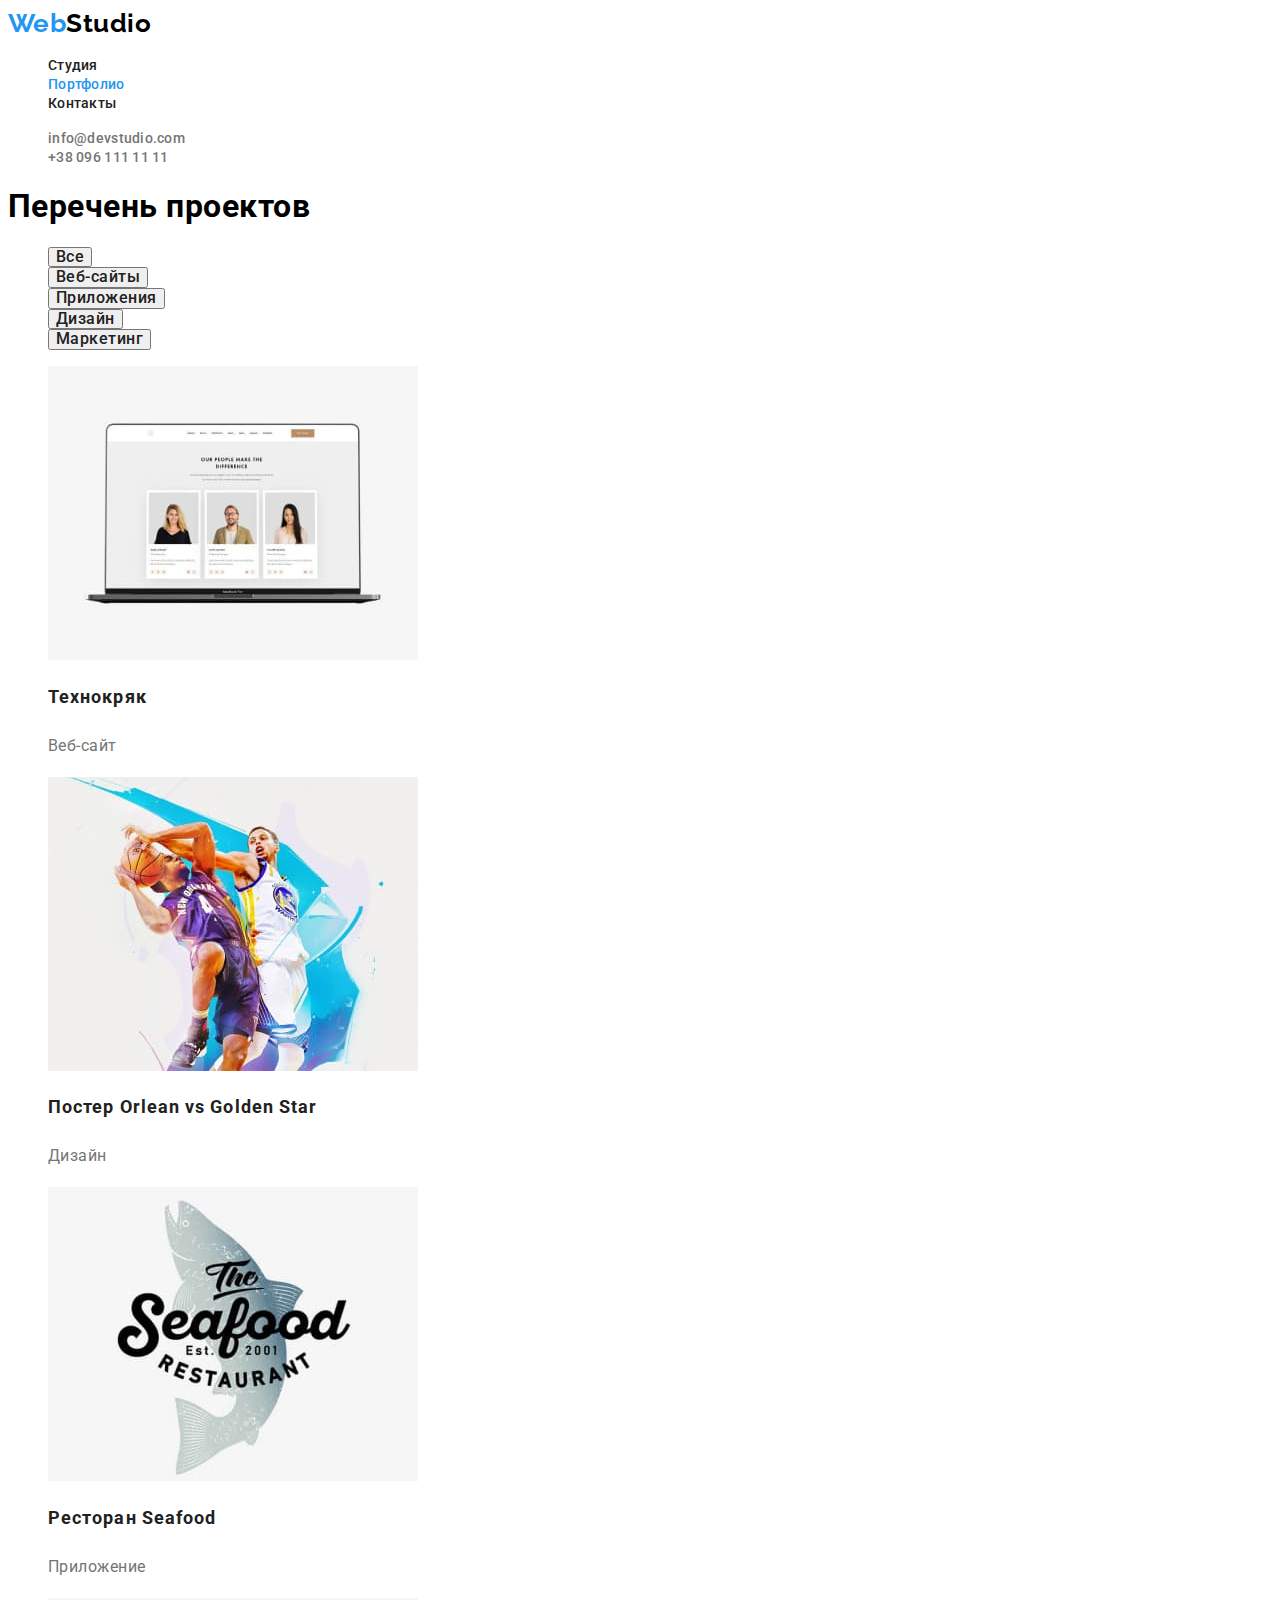
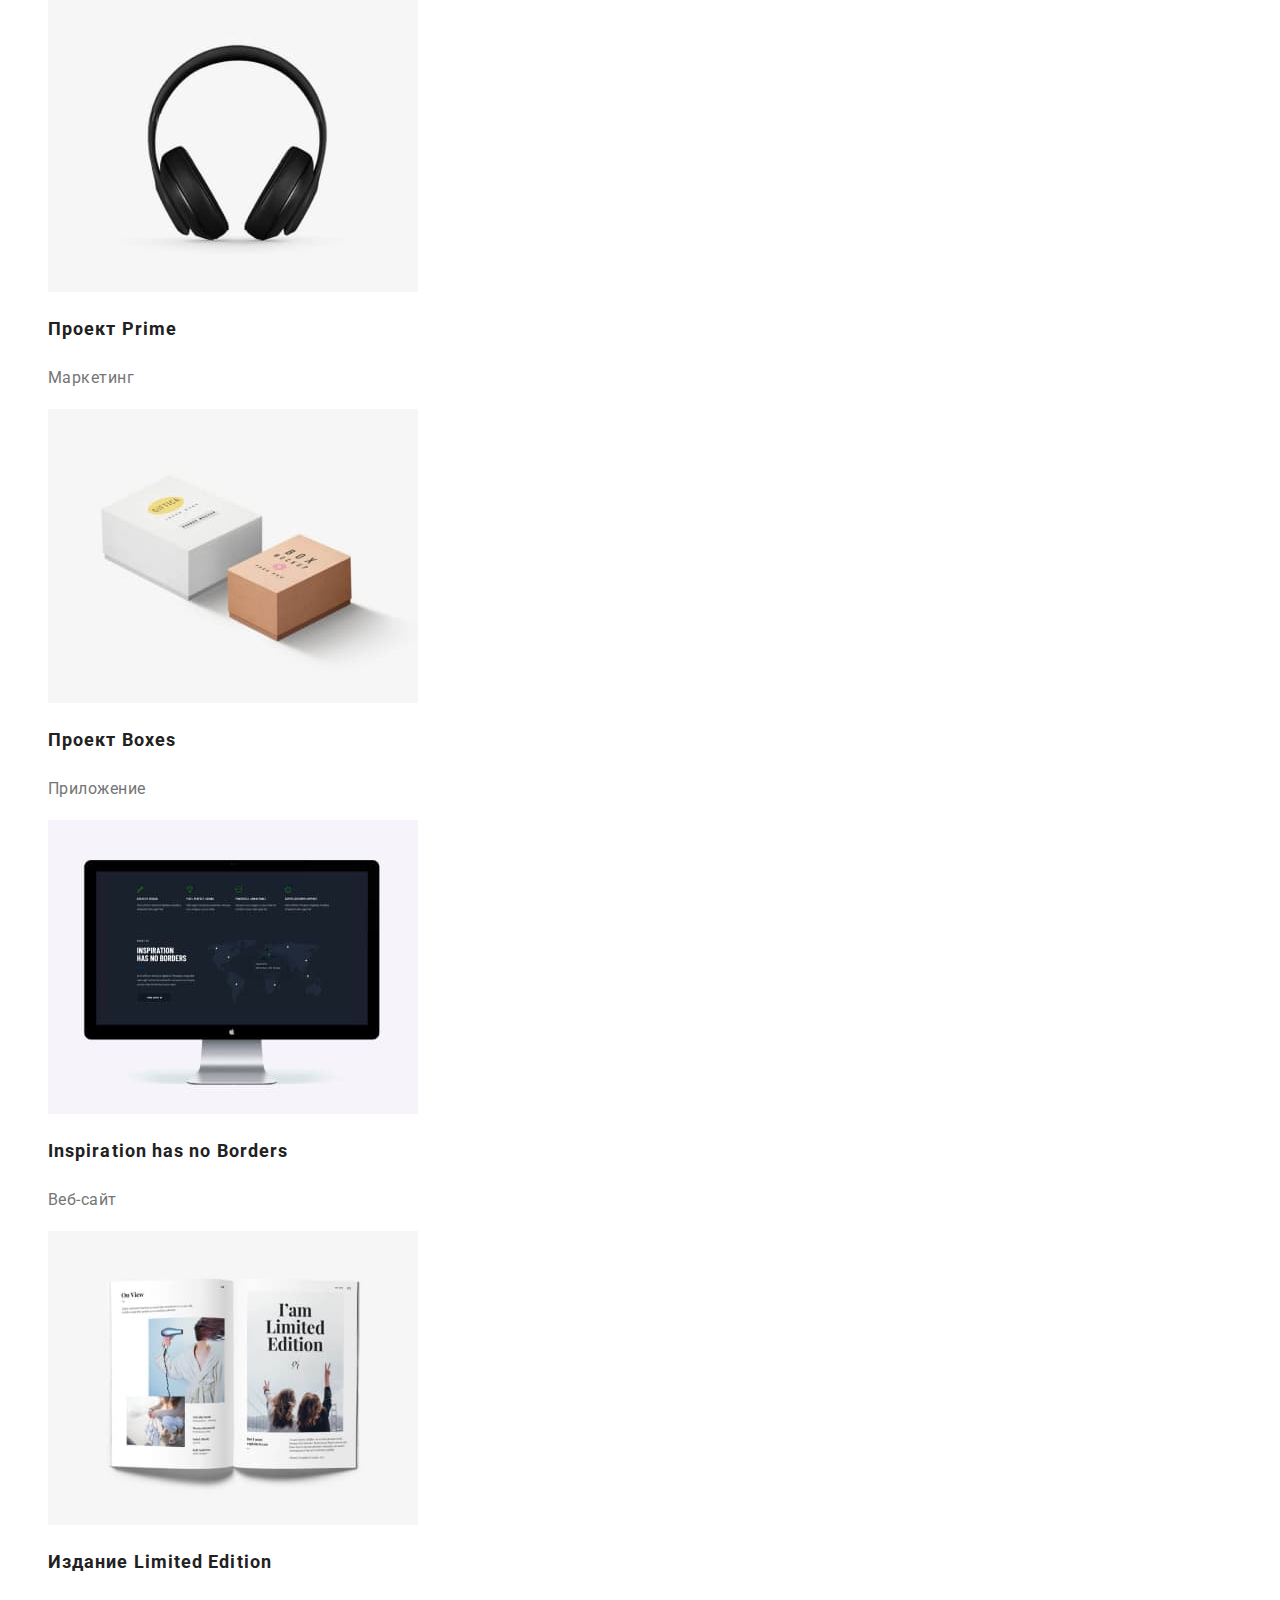
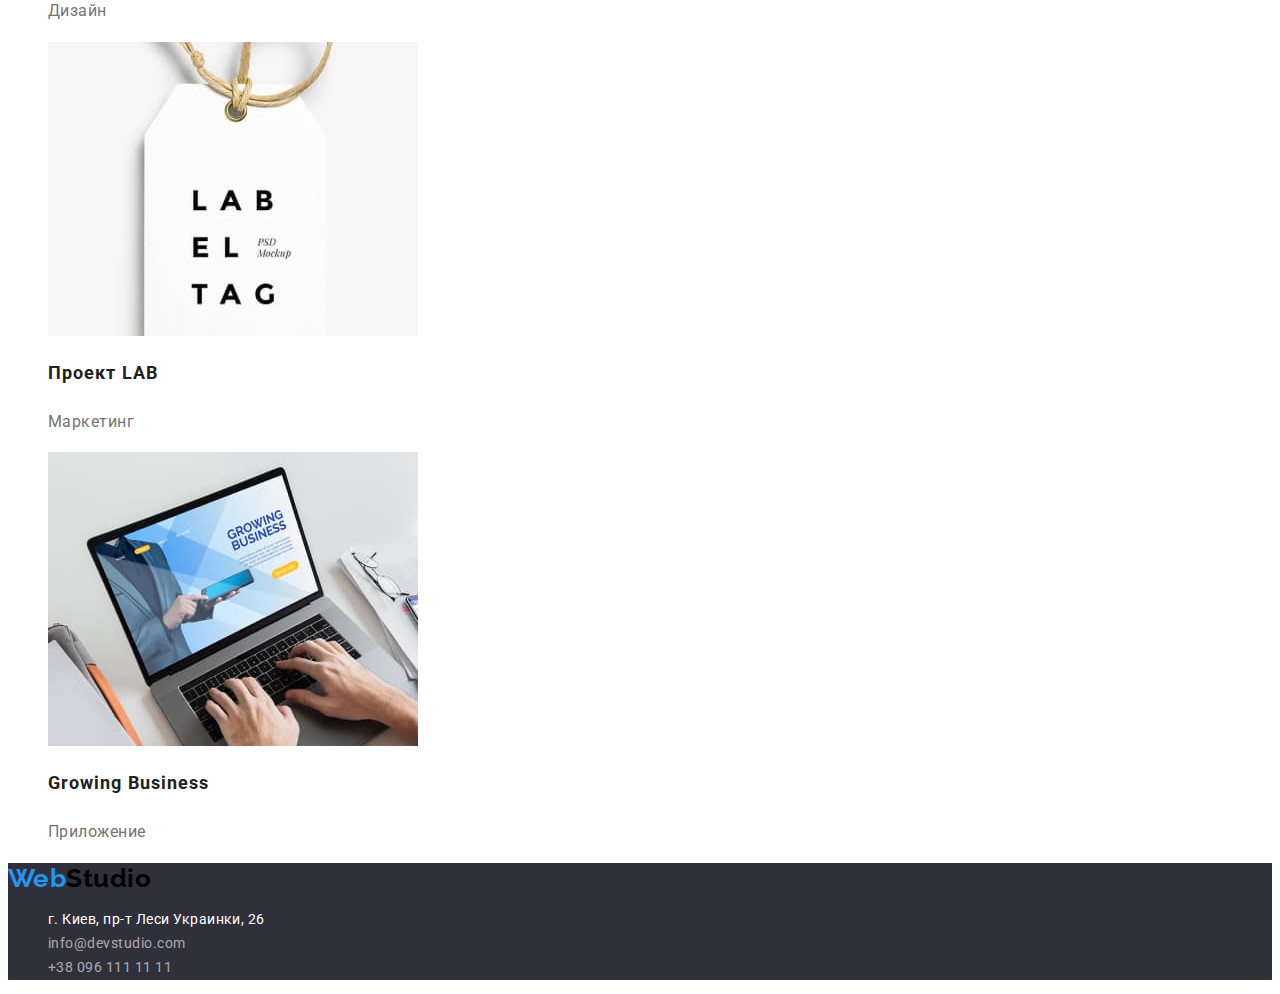
==== portfolio.html @ dd8dd089 "HW2" ====
<!DOCTYPE html>
<html lang="ru">
  <head>
    <meta charset="UTF-8" />
    <meta http-equiv="X-UA-Compatible" content="IE=edge" />
    <meta name="viewport" content="width=device-width, initial-scale=1.0" />
    <title>Portfolio</title>
    <link rel="preconnect" href="https://fonts.googleapis.com" />
    <link rel="preconnect" href="https://fonts.gstatic.com" crossorigin />
    <link
      href="https://fonts.googleapis.com/css2?family=Raleway:wght@700&family=Roboto:wght@400;500;700;900&display=swap"
      rel="stylesheet"
    />
    <link rel="stylesheet" href="./css/styles.css" />
  </head>
  <body>
    <header>
      <nav class="menu">
        <a lang="en" class="link logo" href="">Web<span>Studio</span></a>
        <ul class="list menu-list">
          <li class="menu-item">
            <a class="link menu-link" href="./index.html">Студия</a>
          </li>
          <li class="menu-item">
            <a class="link menu-link current" href="">Портфолио</a>
          </li>
          <li class="menu-item">
            <a class="link menu-link" href="">Контакты</a>
          </li>
        </ul>
      </nav>
      <ul class="list">
        <li>
          <a class="link contact-mail" href="mailto:info@devstudio.com"
            >info@devstudio.com</a
          >
        </li>
        <li>
          <a class="link contact-tel" href="tel:+380961111111"
            >+38 096 111 11 11</a
          >
        </li>
      </ul>
    </header>
    <main>
      <section>
        <!--заголовок секции, должен быть скрыт-->
        <h1>Перечень проектов</h1>
        <ul class="list">
          <li><button class="filter" type="button">Все</button></li>
          <li><button class="filter" type="button">Веб-сайты</button></li>
          <li><button class="filter" type="button">Приложения</button></li>
          <li><button class="filter" type="button">Дизайн</button></li>
          <li><button class="filter" type="button">Маркетинг</button></li>
        </ul>
        <ul class="list">
          <li>
            <a class="link" href="">
              <img
                src="images/img-pf1.jpg"
                alt="страница сайта на экране ноут-бука"
                width="370"
                height="294"
              />
              <h2 class="project-title">Технокряк</h2>
              <p class="project-description">Веб-сайт</p>
            </a>
          </li>
          <li>
            <a class="link" href="">
              <img
                src="images/img-pf2.jpg"
                alt="два баскетболиста борятся за мяч"
                width="370"
                height="294"
              />
              <h2 class="project-title">
                Постер <span lang="en">Orlean vs Golden Star</span>
              </h2>
              <p class="project-description">Дизайн</p>
            </a>
          </li>
          <li>
            <a class="link" href="">
              <img
                src="images/img-pf3.jpg"
                alt="логотип ресторана морепродуктов"
                width="370"
                height="294"
              />
              <h2 class="project-title">
                Ресторан <span lang="en">Seafood</span>
              </h2>
              <p class="project-description">Приложение</p>
            </a>
          </li>
          <li>
            <a class="link" href="">
              <img
                src="images/img-pf4.jpg"
                alt="наушники"
                width="370"
                height="294"
              />
              <h2 class="project-title">Проект <span lang="en">Prime</span></h2>
              <p class="project-description">Маркетинг</p>
            </a>
          </li>
          <li>
            <a class="link" href="">
              <img
                src="images/img-pf5.jpg"
                alt="две коробочки"
                width="370"
                height="294"
              />
              <h2 class="project-title">Проект <span lang="en">Boxes</span></h2>
              <p class="project-description">Приложение</p>
            </a>
          </li>
          <li>
            <a class="link" href="">
              <img
                src="images/img-pf6.jpg"
                alt="монитор компьютера"
                width="370"
                height="294"
              />
              <h2 class="project-title" lang="en">
                Inspiration has no Borders
              </h2>
              <p class="project-description">Веб-сайт</p>
            </a>
          </li>
          <li>
            <a class="link" href="">
              <img
                src="images/img-pf7.jpg"
                alt="разворот журнала"
                width="370"
                height="294"
              />
              <h2 class="project-title">
                Издание <span lang="en">Limited Edition</span>
              </h2>
              <p class="project-description">Дизайн</p>
            </a>
          </li>
          <li>
            <a class="link" href="">
              <img
                src="images/img-pf8.jpg"
                alt="ярлык товара"
                width="370"
                height="294"
              />
              <h2 class="project-title">Проект <span lang="en">LAB</span></h2>
              <p class="project-description">Маркетинг</p>
            </a>
          </li>
          <li>
            <a class="link" href="">
              <img
                src="images/img-pf9.jpg"
                alt="открытый ноут-бук"
                width="370"
                height="294"
              />
              <h2 class="project-title" lang="en">Growing Business</h2>
              <p class="project-description">Приложение</p>
            </a>
          </li>
        </ul>
      </section>
    </main>
    <footer class="section-footer">
      <a lang="en" class="link logo" href="">Web<span>Studio</span></a>
      <address>
        <ul class="list contact-list">
          <li>
            <a
              class="link address-item"
              href="https://goo.gl/maps/ThC7kSxC5snsgzDNA"
              target="_blank"
              rel="noopener noreferrer"
              >г. Киев, пр-т Леси Украинки, 26</a
            >
          </li>
          <li>
            <a class="link contact-item" href="mailto:info@devstudio.com"
              >info@devstudio.com</a
            >
          </li>
          <li>
            <a class="link contact-item" href="tel:+380961111111"
              >+38 096 111 11 11</a
            >
          </li>
        </ul>
      </address>
    </footer>
  </body>
</html>
---- css/styles.css ----
:root {
  --main-font: "Roboto", sans-serif;
  --second-font: "Raleway", sans-serif;
  --logo-color: #000000;
  --font-color-subtitle: #212121;
  --font-color-text: #757575;
  --font-color-on-dark: #ffffff;
  --font-color-contacts-futer: rgba(255, 255, 255, 0.6);
  --color-selected: #2196f3;
  --background-color-main: #ffffff;
  --background-dark: #2f303a;
  --background-light: #f5f4fa;
}
.list {
  list-style: none;
}
.link {
  text-decoration: none;
}
body {
  font-family: var(--main-font);
  letter-spacing: 0.03em;
  background-color: var(--background-color-main);
}
/*---------------------- HEADER------------------------*/
.logo {
  font-family: var(--second-font);
  font-weight: 700;
  font-size: 26px;
  line-height: 1.19;

  color: var(--color-selected);
}
.logo > span {
  color: var(--logo-color);
}
.menu .menu-link.current {
  color: var(--color-selected);
}
.menu-link {
  font-weight: 500;
  font-size: 14px;
  line-height: 1.14;
  letter-spacing: 0.02em;

  color: var(--font-color-subtitle);
}
.contact-mail,
.contact-tel {
  font-weight: 500;
  font-size: 14px;
  line-height: 1.14;
  letter-spacing: 0.02em;

  color: var(--font-color-text);
}

.menu-link:hover,
.menu-link:focus,
.contact-mail:hover,
.contact-mail:focus,
.contact-tel:hover,
.contact-tel:focus {
  color: var(--color-selected);
}
/*--------------/HEADER-------------*/
/*--------------HERO----------------*/
.hero {
  background-color: var(--background-dark);
}
.main-title {
  font-weight: 900;
  font-size: 44px;
  line-height: 1.36;
  text-align: center;
  letter-spacing: 0.06em;
  text-transform: uppercase;

  color: var(--font-color-on-dark);
}
.order-button {
  font-family: inherit;
  font-weight: 700;
  font-size: 16px;
  line-height: 1.87;

  display: flex;
  align-items: center;
  text-align: center;
  letter-spacing: 0.06em;

  color: var(--logo-color);
  cursor: pointer;
  background-color: #ffffff;
}
.order-button:hover,
.order-button:focus {
  color: var(--font-color-on-dark);
  background-color: var(--color-selected);
}
/*-----------------/HERO-----------------*/
/*-------------- FEATURES----------------*/
.features-subtitle {
  font-weight: 700;
  font-size: 14px;
  line-height: 1.14;
  text-transform: uppercase;
  color: var(--font-color-subtitle);
}
.features-text {
  font-size: 14px;
  line-height: 1.71;

  color: var(--font-color-text);
}
/*-------------/FEATURES------------------*/
/*------------- OCCUPATION ---------------*/
.section-title {
  font-weight: 700;
  font-size: 36px;
  line-height: 1.17;
  text-align: center;

  color: var(--font-color-subtitle);
}
/*---------------/OCCUPATION----------------*/
/*--------------- TEAM----------------------*/
/* заголовок секции имеет класс аналогичный заголовку предыдущей секции*/
.team-section {
  background-color: var(--background-light);
}
.team-members {
  font-weight: 500;
  font-size: 16px;
  line-height: 1.19;

  color: var(--font-color-subtitle);
}
.team-text {
  font-size: 16px;
  line-height: 1.19;

  color: var(--font-color-text);
}
/*----------------/TEAM------------------*/
/*----------------- FUTER----------------*/
.section-footer {
  background-color: var(--background-dark);
}
.contact-list {
  font-size: 14px;
  line-height: 1.71;
  font-style: normal;
}
.address-item {
  color: var(--font-color-on-dark);
}
.contact-item {
  color: var(--font-color-contacts-futer);
}
.contact-item:hover,
.contact-item:focus,
.address-item:hover,
.address-item:focus {
  color: var(--color-selected);
}
/*----------------- /FUTER----------------*/

/*-----------------PORTFOLIO PROJECTS------------*/
.filter {
  font-family: inherit;
  font-weight: 500;
  font-size: 16px;
  line-height: 1.62ch;
  letter-spacing: 0.03em;

  color: var(--font-color-subtitle);

  cursor: pointer;
}
.filter:hover,
.filter:focus {
  color: var(--font-color-on-dark);
}
.project-title {
  font-weight: 700;
  font-size: 18px;
  line-height: 2;
  letter-spacing: 0.06em;

  color: var(--font-color-subtitle);
}
.project-description {
  font-size: 16px;
  line-height: 1.87;

  color: var(--font-color-text);
}
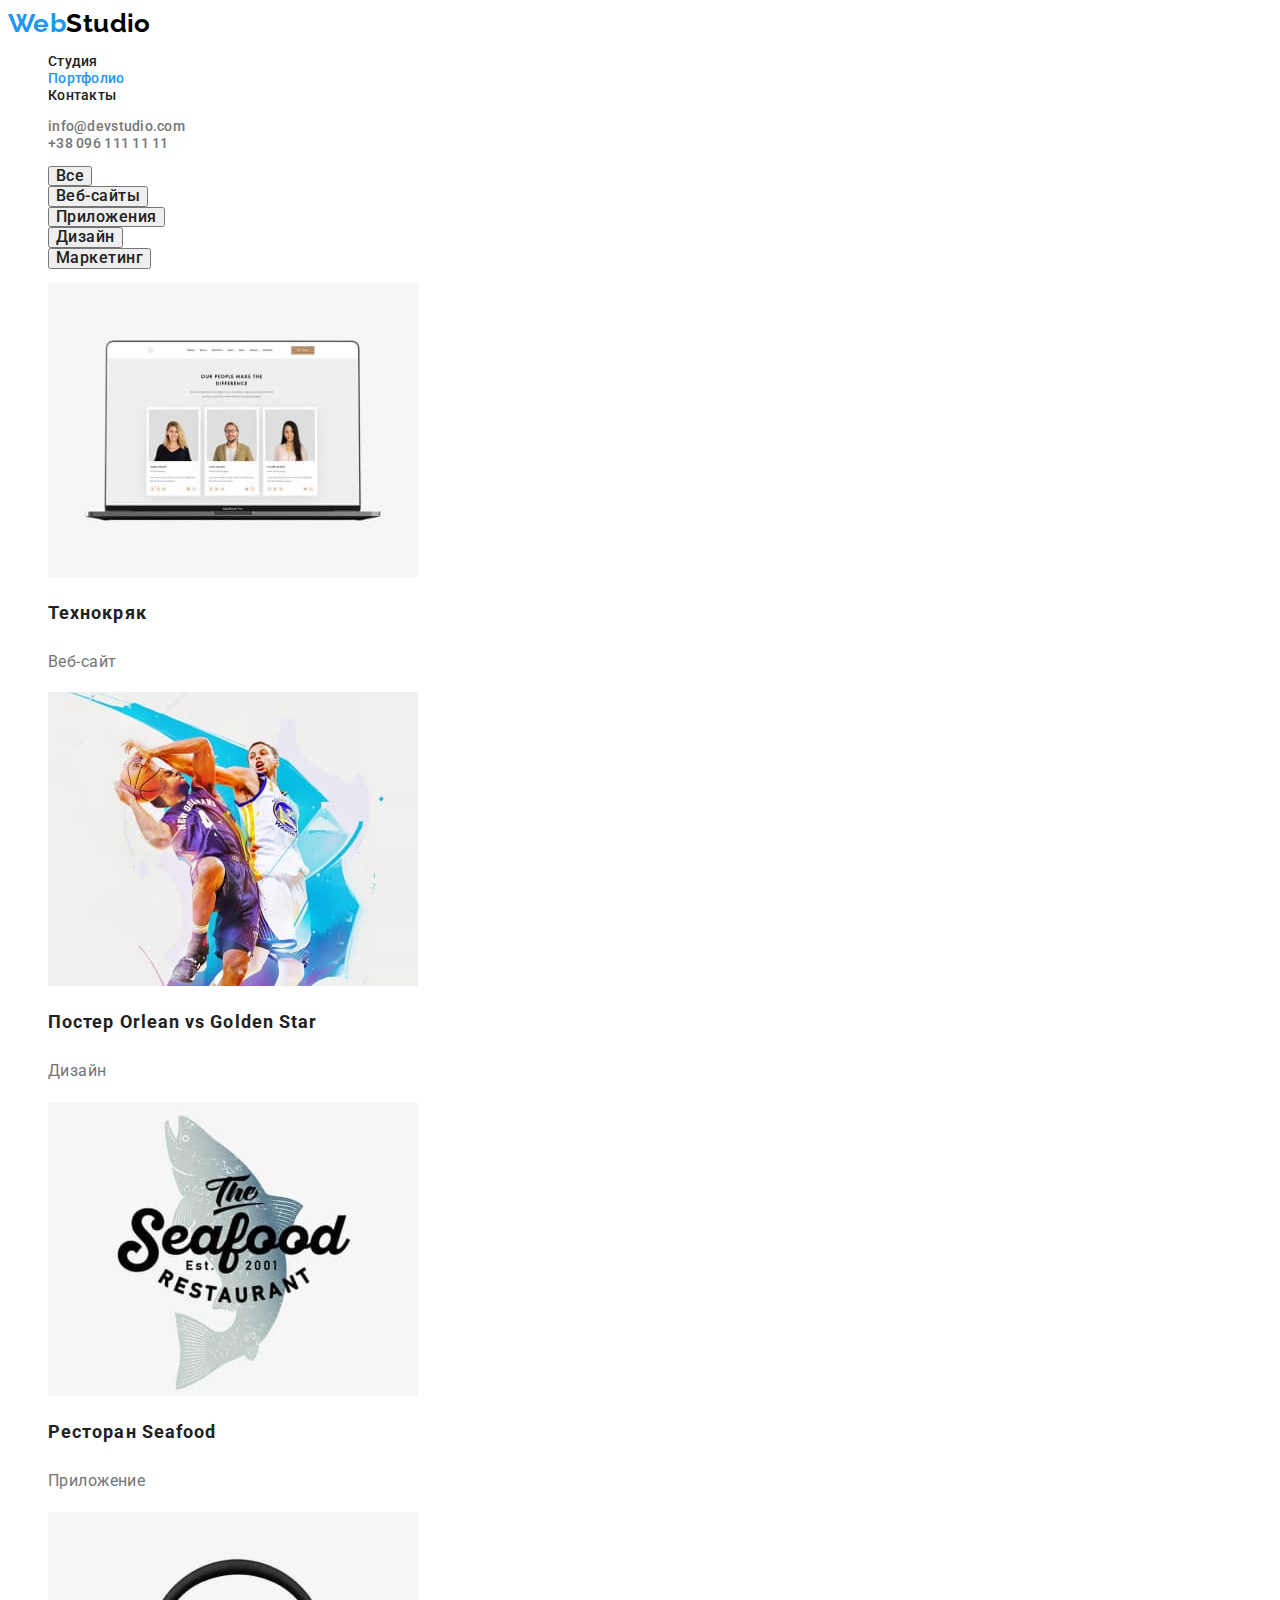
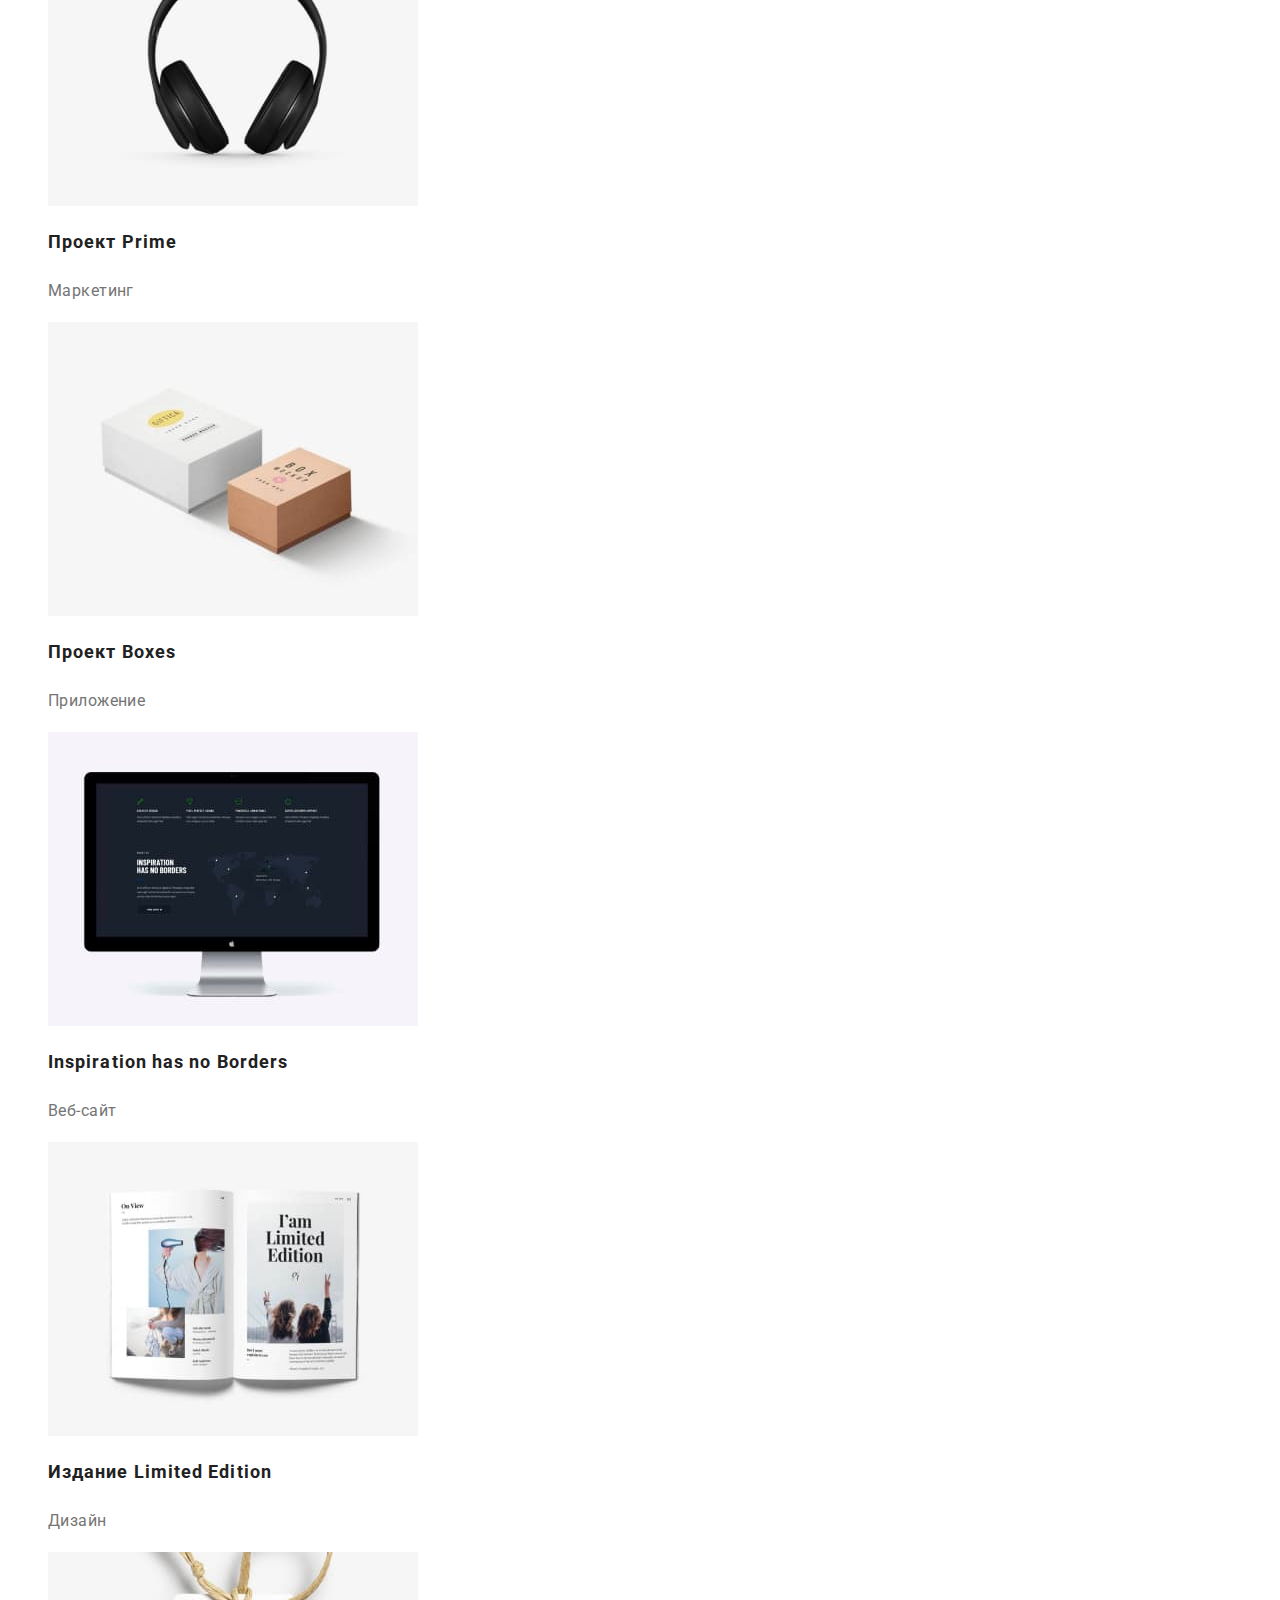
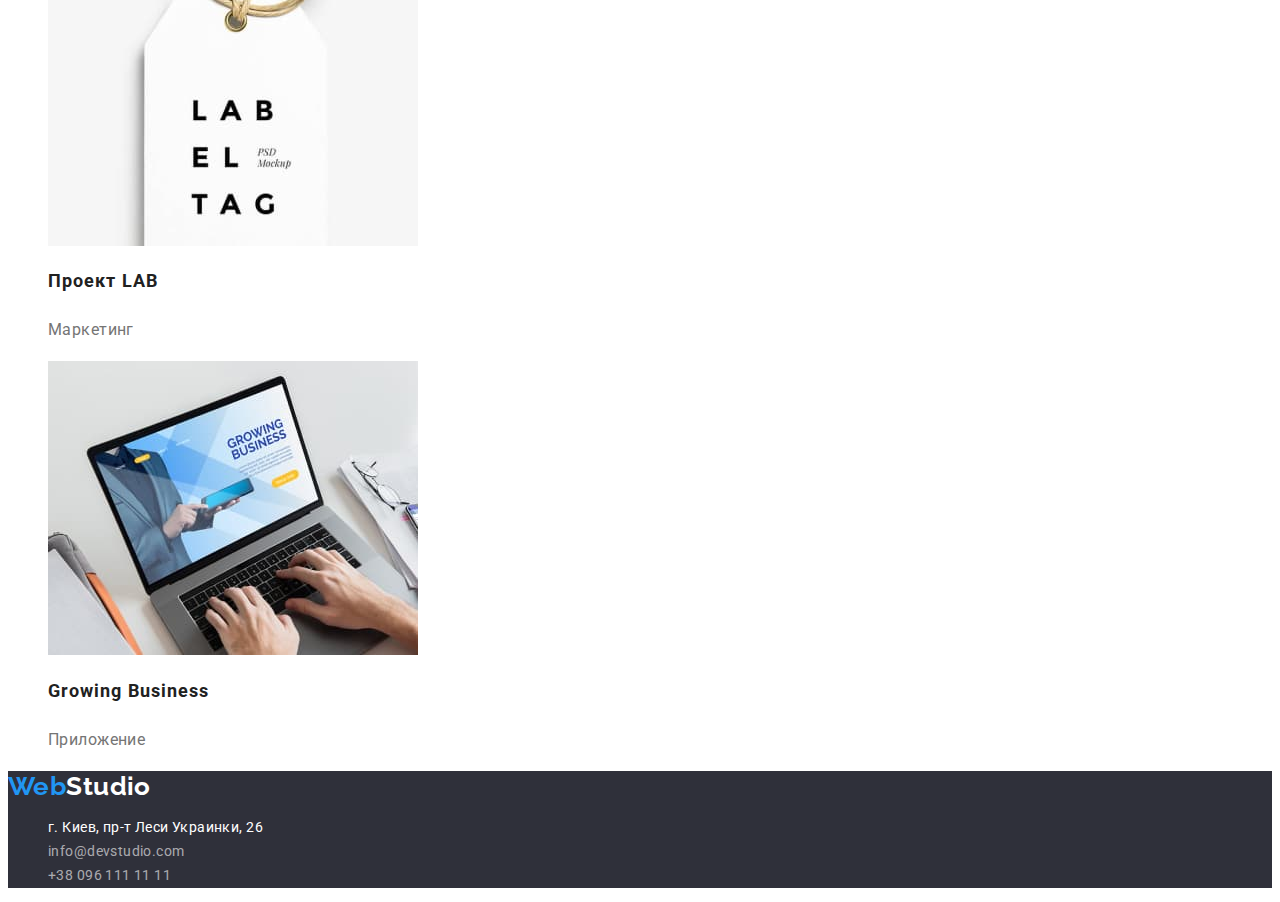
==== commit cf391f27: "HW corrected" ====
--- a/portfolio.html
+++ b/portfolio.html
@@ -16,7 +16,9 @@
   <body>
     <header>
       <nav class="menu">
-        <a lang="en" class="link logo" href="">Web<span>Studio</span></a>
+        <a lang="en" class="link logo" href=""
+          >Web<span class="logo-color-second">Studio</span></a
+        >
         <ul class="list menu-list">
           <li class="menu-item">
             <a class="link menu-link" href="./index.html">Студия</a>
@@ -44,8 +46,7 @@
     </header>
     <main>
       <section>
-        <!--заголовок секции, должен быть скрыт-->
-        <h1>Перечень проектов</h1>
+        <h1 class="visually-hidden">Перечень проектов</h1>
         <ul class="list">
           <li><button class="filter" type="button">Все</button></li>
           <li><button class="filter" type="button">Веб-сайты</button></li>
@@ -174,7 +175,9 @@
       </section>
     </main>
     <footer class="section-footer">
-      <a lang="en" class="link logo" href="">Web<span>Studio</span></a>
+      <a lang="en" class="link logo" href=""
+        >Web<span class="logo-color-on-dark">Studio</span></a
+      >
       <address>
         <ul class="list contact-list">
           <li>
--- a/css/styles.css
+++ b/css/styles.css
@@ -10,6 +10,7 @@
   --background-color-main: #ffffff;
   --background-dark: #2f303a;
   --background-light: #f5f4fa;
+  --background-button-hover: #188ce8;
 }
 .list {
   list-style: none;
@@ -19,6 +20,7 @@
 }
 body {
   font-family: var(--main-font);
+  font-size: 14px;
   letter-spacing: 0.03em;
   background-color: var(--background-color-main);
 }
@@ -31,7 +33,7 @@
 
   color: var(--color-selected);
 }
-.logo > span {
+.logo-color-second {
   color: var(--logo-color);
 }
 .menu .menu-link.current {
@@ -39,7 +41,6 @@
 }
 .menu-link {
   font-weight: 500;
-  font-size: 14px;
   line-height: 1.14;
   letter-spacing: 0.02em;
 
@@ -48,7 +49,6 @@
 .contact-mail,
 .contact-tel {
   font-weight: 500;
-  font-size: 14px;
   line-height: 1.14;
   letter-spacing: 0.02em;
 
@@ -83,32 +83,34 @@
   font-weight: 700;
   font-size: 16px;
   line-height: 1.87;
-
-  display: flex;
-  align-items: center;
-  text-align: center;
   letter-spacing: 0.06em;
 
-  color: var(--logo-color);
+  color: var(--font-color-on-dark);
   cursor: pointer;
-  background-color: #ffffff;
+  background-color: var(--color-selected);
 }
 .order-button:hover,
 .order-button:focus {
   color: var(--font-color-on-dark);
-  background-color: var(--color-selected);
+  background-color: var(--background-button-hover);
 }
 /*-----------------/HERO-----------------*/
 /*-------------- FEATURES----------------*/
+.visually-hidden {
+  position: absolute;
+  white-space: nowrap;
+  width: 1px;
+  height: 1px;
+  margin: -1px;
+  clip: rect(0 0 0 0);
+}
 .features-subtitle {
   font-weight: 700;
-  font-size: 14px;
   line-height: 1.14;
   text-transform: uppercase;
   color: var(--font-color-subtitle);
 }
 .features-text {
-  font-size: 14px;
   line-height: 1.71;
 
   color: var(--font-color-text);
@@ -144,11 +146,13 @@
 }
 /*----------------/TEAM------------------*/
 /*----------------- FUTER----------------*/
+.logo-color-on-dark {
+  color: var(--font-color-on-dark);
+}
 .section-footer {
   background-color: var(--background-dark);
 }
 .contact-list {
-  font-size: 14px;
   line-height: 1.71;
   font-style: normal;
 }
